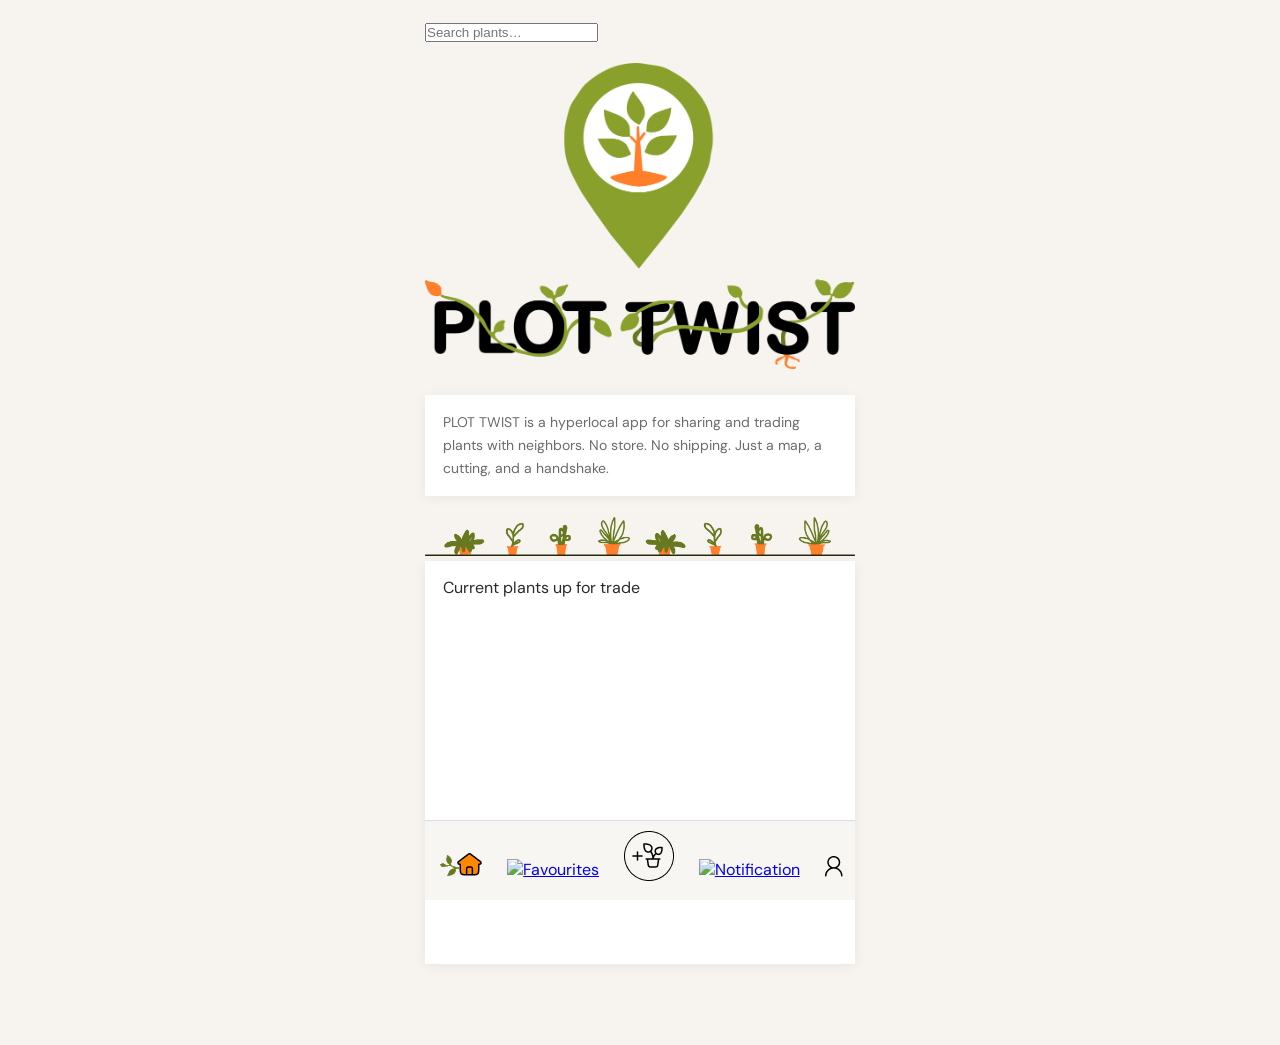
==== index.html @ 976ffdf4 "pages have current page icon" ====
<!DOCTYPE html>
<html lang="en">
  <head>
  <meta charset="UTF-8">
  <meta name="viewport" content="width=device-width, initial-scale=1.0">
  <title>Plot Twist</title>
  <link rel="stylesheet" href="https://unpkg.com/leaflet/dist/leaflet.css" />
  <script src="https://unpkg.com/leaflet/dist/leaflet.js"></script>
  <script src="https://unpkg.com/leaflet-control-geocoder/dist/Control.Geocoder.js"></script>
  <link rel="stylesheet" href="https://unpkg.com/leaflet-control-geocoder/dist/Control.Geocoder.css" />

  <link href="https://fonts.googleapis.com/css2?family=Playfair+Display:wght@600;700&family=DM+Sans:wght@300;400;500&display=swap" rel="stylesheet">
  <link rel="stylesheet" href="style.css">
  <script type="module" src="map.js"></script>
  <script type="module" src="src/scripts/index.js"></script>

</head>
<body>

  <br>

  <!-- TOP BAR -->
  <div class="topbar">
    <input type="text" placeholder="Search plants…">
  </div>

  <br>

  <!-- HERO BANNER -->
  <div class="hero-banner">
      <img src="images/plot-twist.png" alt="Logo" class="logo" width="100%">
  </div>

  <br>

  <!-- TAGLINE -->
  <div class="tagline-card">
    <p>PLOT TWIST is a hyperlocal app for sharing and trading plants with neighbors. No store. No shipping. Just a map, a cutting, and a handshake.</p>
  </div>

  <br>

  <!-- HERO IMAGE -->
  <div class=""></div>
  <img src="/images/parts_ divider_copy_3.png" class="divider" alt="">

  <!-- MAP SECTION -->
  <div class="current-plants">Current plants up for trade
    <div id="map"></div>
  </div>


  <!-- PLANT GRID -->
  <div id="plant-grid">

  </div>
  <br>

  <!-- BOTTOM NAV -->
<nav class="bottom-nav">
  <a href="./index.html">
    <br>
    <img src="./images/icons/active-home.png" alt="Start">
  </a>

  <a href="./favourites.html"">
    <br>
    <img src="./images/icons/fav.png" alt="Favourites">
  </a>

  <a href="./addplant.html">
    <img src="./images/icons/add-plant.png" alt="Add Plant">
  </a>

  <a href="./notifications.html">
    <br>
    <img src="./images/icons/notif.png" alt="Notification">
  </a>

  <a href="./login.html">
    <br>
    <img src="./images/icons/user-log-in.png" alt="Log in">
  </a>

  <a href="#" hidden>
    <img src="./images/icons/admin.png" alt="Admin">
  </a>
</nav>

    <!-- PLANT MODAL — MORE INFO -->
  <div id="plant-modal" class="modal hidden">
    <div class="modal-content">
      <button id="close-modal">X</button>

      <img id="modal-image" src="">
      <h2 id="modal-name"></h2>
      <p id="modal-water"></p>
      <p id="modal-owner"></p>
      <p id="modal-date"></p>

      <button id="trade-btn">Send trade request</button>
    </div>

</body>
</html>
---- style.css ----
:root {
  --green-deep: #2d5a27;
  --green-mid: #4a8c3f;
  --green-light: #7db96e;
  --green-pale: #e8f3e5;
  --amber: #c8843a;
  --cream: #f7f3ee;
  --text: #2a2a2a;
  --text-muted: #6b6b6b;
  --white: #ffffff;
}

* {
  margin: 0;
  padding: 0;
  box-sizing: border-box;
}

body {
  font-family: 'DM Sans', sans-serif;
  background: var(--cream);
  color: var(--text);
  max-width: 430px;
  margin: 0 auto;
  min-height: 100dvh;
  position: relative;
  overflow-x: hidden;
}

/* ── TAGLINE CARD ── */
.tagline-card {
  background: var(--white);
  border-radius: var(--radius);
  padding: 16px 18px;
  box-shadow: 0 2px 12px rgba(0, 0, 0, .06);
}

.tagline-card p {
  font-size: 14px;
  line-height: 1.65;
  color: var(--text-muted);
}

.current-plants {
  background: var(--white);
  border-radius: var(--radius);
  padding: 16px 18px;
  box-shadow: 0 2px 12px rgba(0, 0, 0, .06);
}

/* .topbar {
  width: 100%;
} */

.bottom-nav {
  position: fixed;
  bottom: 0;
  width: 100%;
  max-width: 430px;
  background: #f7f6f3;
  border-top: 1px solid #ddd;
  display: flex;
  justify-content: space-around;
  align-items: center;
  padding: 10px 0 14px;
  z-index: 10;
}

.divider {
  width: 100%;
}

#map {
  height: 350px;
  z-index: 1;
}

#plant-grid {
  display: flex;
  flex-direction: column;
  justify-content: center;
  margin-bottom: 60px;
}

.plant-card {
  border: 1px solid black;
  margin: 5px;
  padding: 10px;
  display: flex;
  flex-direction: column;
  justify-content: center;
  align-items: center;
}

/* Overlay */
.modal {
  position: fixed;
  top: 0;
  left: 0;
  width: 100%;
  height: 100%;
  background: rgba(0, 0, 0, 0.5);

  display: flex;
  justify-content: center;
  align-items: center;

  z-index: 999;
}

/* Hidden state */
.hidden {
  display: none;
}

/* Modal box */
.modal-content {
  background: white;
  padding: 20px;
  border-radius: 12px;
  width: 300px;
  max-width: 90%;

  position: relative;
  text-align: center;
}

/* Image */
.modal-content img {
  width: 100%;
  border-radius: 8px;
  margin-bottom: 10px;
}

/* Close button */
.close-btn {
  position: absolute;
  top: 10px;
  right: 10px;

  border: none;
  background: none;
  font-size: 18px;
  cursor: pointer;
}
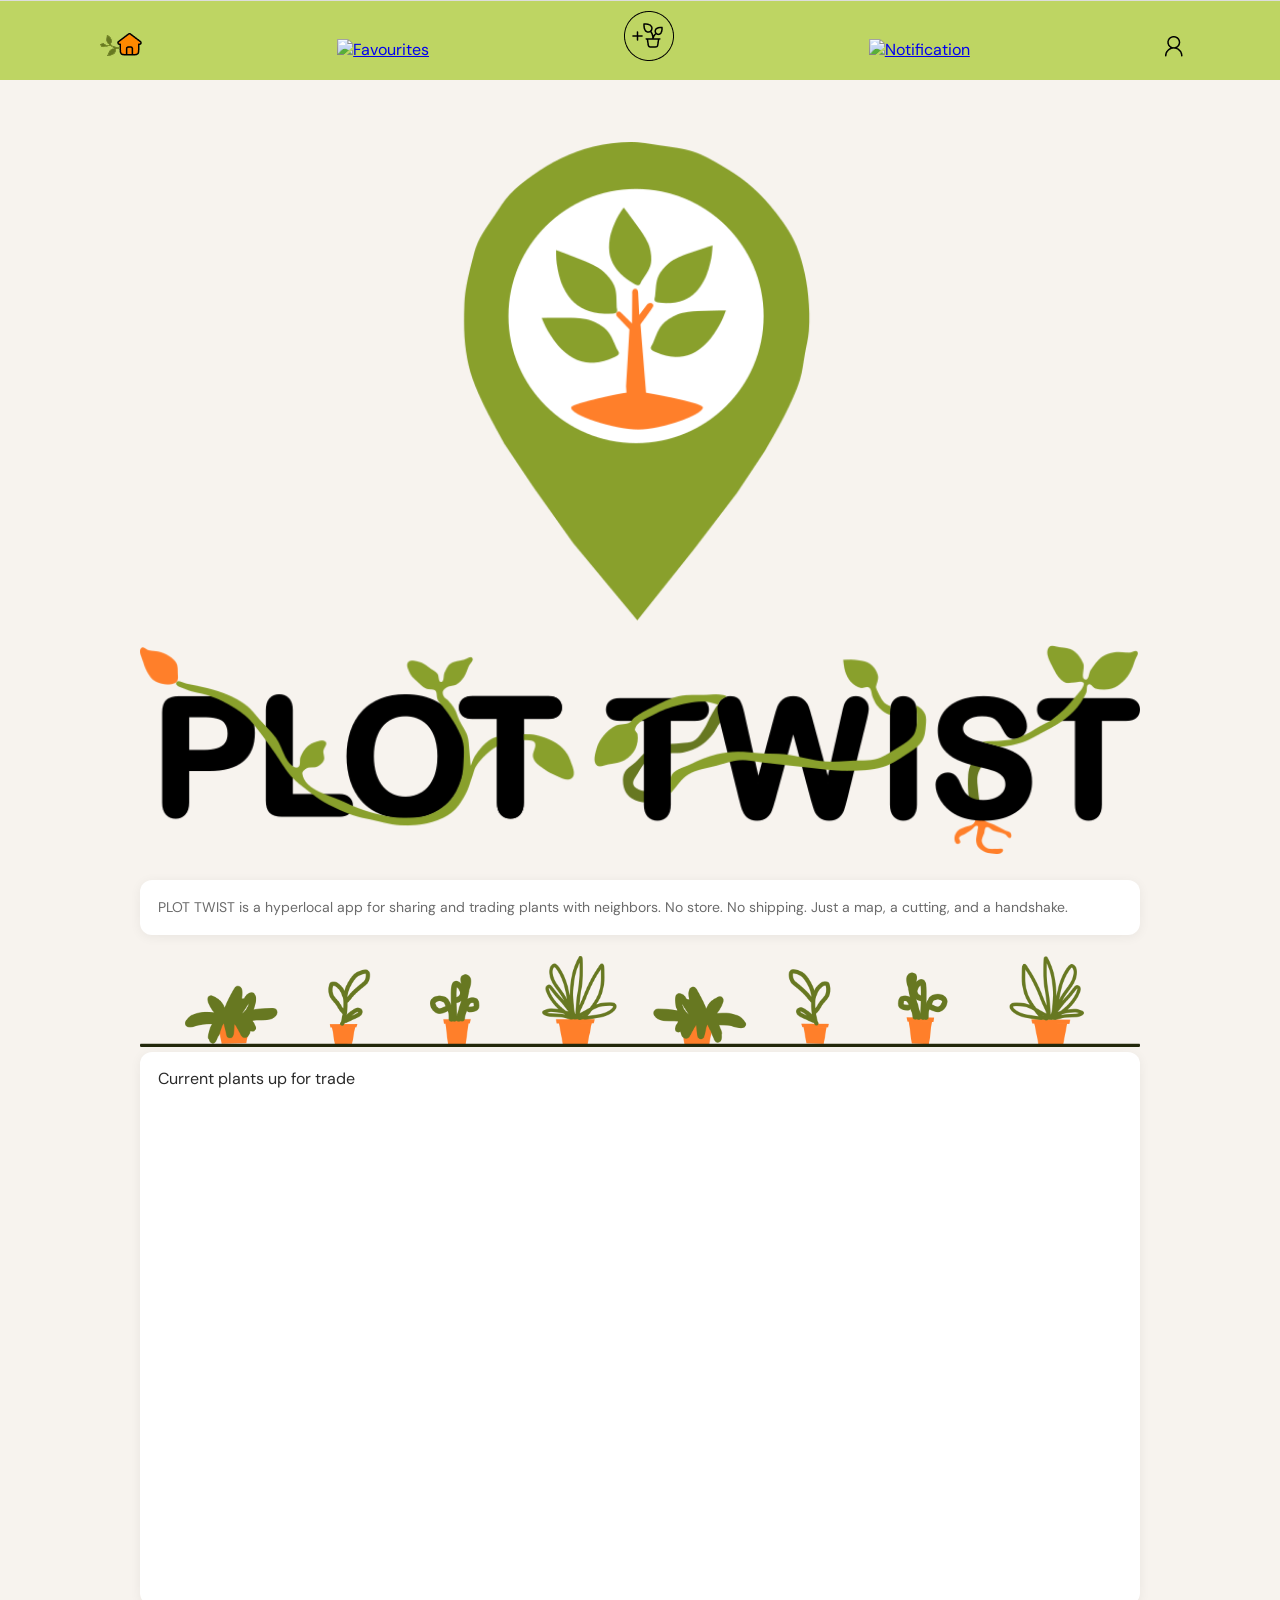
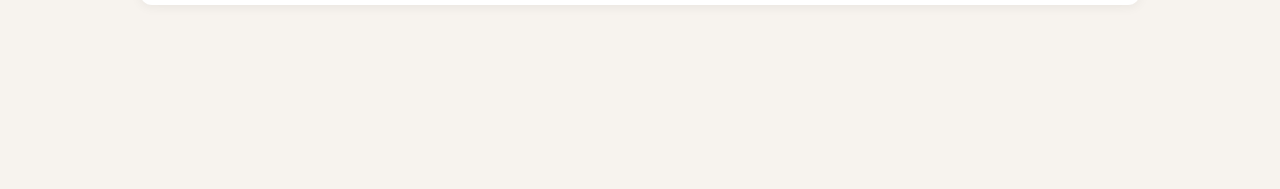
==== commit ac1dfc01: "Merge pull request #22 from ashytrashbean/feature/profile-page added media queries for tablet and de" ====
--- a/index.html
+++ b/index.html
@@ -8,6 +8,9 @@
   <script src="https://unpkg.com/leaflet/dist/leaflet.js"></script>
   <script src="https://unpkg.com/leaflet-control-geocoder/dist/Control.Geocoder.js"></script>
   <link rel="stylesheet" href="https://unpkg.com/leaflet-control-geocoder/dist/Control.Geocoder.css" />
+  <link rel="stylesheet" href="https://unpkg.com/leaflet.markercluster/dist/MarkerCluster.css" />
+  <link rel="stylesheet" href="https://unpkg.com/leaflet.markercluster/dist/MarkerCluster.Default.css" />
+  <script src="https://unpkg.com/leaflet.markercluster/dist/leaflet.markercluster.js"></script>
 
   <link href="https://fonts.googleapis.com/css2?family=Playfair+Display:wght@600;700&family=DM+Sans:wght@300;400;500&display=swap" rel="stylesheet">
   <link rel="stylesheet" href="style.css">
@@ -21,7 +24,7 @@
 
   <!-- TOP BAR -->
   <div class="topbar">
-    <input type="text" placeholder="Search plants…">
+    <!-- <input type="text" placeholder="Search plants…"> -->
   </div>
 
   <br>
@@ -54,7 +57,7 @@
   <div id="plant-grid">
 
   </div>
-  <br>
+  <br><br><br><br>
 
   <!-- BOTTOM NAV -->
 <nav class="bottom-nav">
--- a/style.css
+++ b/style.css
@@ -8,6 +8,7 @@
   --text: #2a2a2a;
   --text-muted: #6b6b6b;
   --white: #ffffff;
+  --radius: 12px;
 }
 
 * {
@@ -25,6 +26,7 @@
   min-height: 100dvh;
   position: relative;
   overflow-x: hidden;
+  padding: 60px;
 }
 
 /* ── TAGLINE CARD ── */
@@ -48,22 +50,14 @@
   box-shadow: 0 2px 12px rgba(0, 0, 0, .06);
 }
 
-/* .topbar {
-  width: 100%;
-} */
-
-.bottom-nav {
-  position: fixed;
-  bottom: 0;
-  width: 100%;
-  max-width: 430px;
-  background: #f7f6f3;
-  border-top: 1px solid #ddd;
-  display: flex;
-  justify-content: space-around;
-  align-items: center;
-  padding: 10px 0 14px;
-  z-index: 10;
+.topbar {
+  display: flex;
+  justify-content: flex-end;
+  align-items: center;
+}
+
+.topbar input {
+  flex: 1;
 }
 
 .divider {
@@ -73,26 +67,46 @@
 #map {
   height: 350px;
   z-index: 1;
+  border-radius: 12px;
 }
 
 #plant-grid {
-  display: flex;
+  /* display: flex;
   flex-direction: column;
   justify-content: center;
+  align-items: center;
   margin-bottom: 60px;
+  flex-wrap: wrap; */
+  display: grid;
+  grid-template-columns: auto auto ;
 }
 
 .plant-card {
-  border: 1px solid black;
+  border: 1px solid #A8A8A8;
+  min-width: 175px;
+  border-radius: 6px;
   margin: 5px;
-  padding: 10px;
+  padding: 5px;
   display: flex;
   flex-direction: column;
-  justify-content: center;
-  align-items: center;
-}
-
-/* Overlay */
+  justify-content: baseline;
+  align-items: center;
+  cursor: pointer;
+  text-align: center;
+}
+
+.plant-card:hover{
+  background-color: #2c950f57;
+}
+
+.plant-card img{
+  width: 100%;
+  object-fit: cover;
+  border-radius: 6px;
+  object-position: center;
+}
+
+/* ── MODAL ── */
 .modal {
   position: fixed;
   top: 0;
@@ -100,46 +114,220 @@
   width: 100%;
   height: 100%;
   background: rgba(0, 0, 0, 0.5);
-
   display: flex;
   justify-content: center;
   align-items: center;
-
   z-index: 999;
 }
 
-/* Hidden state */
 .hidden {
   display: none;
 }
 
-/* Modal box */
 .modal-content {
   background: white;
   padding: 20px;
   border-radius: 12px;
   width: 300px;
   max-width: 90%;
-
   position: relative;
   text-align: center;
 }
 
-/* Image */
 .modal-content img {
   width: 100%;
   border-radius: 8px;
   margin-bottom: 10px;
 }
 
-/* Close button */
 .close-btn {
   position: absolute;
   top: 10px;
   right: 10px;
-
   border: none;
   background: none;
   font-size: 18px;
   cursor: pointer;
+}
+
+/* ── CONTENT ── */
+.content {
+  flex: 1;
+  overflow-y: auto;
+  padding: 28px 20px 100px;
+  display: flex;
+  flex-direction: column;
+  gap: 20px;
+}
+
+/* ── FORM ── */
+.field label {
+  display: block;
+  font-size: 14px;
+  color: #222;
+  margin-bottom: 8px;
+}
+
+.field input {
+  width: 100%;
+  padding: 14px 16px;
+  background: #e8e7e3;
+  border: none;
+  border-radius: 6px;
+  font-size: 14px;
+  color: #888;
+  outline: none;
+}
+
+.field input::placeholder {
+  color: #aaa;
+}
+
+/* ── BUTTONS ── */
+.btn-login, .btn-signup, .btn-add {
+  width: 100%;
+  padding: 14px;
+  background: #2e7d32;
+  color: white;
+  border: none;
+  border-radius: 12px;
+  font-size: 16px;
+  margin-top: 10px;
+  cursor: pointer;
+}
+
+.btn-login:hover, .btn-signup:hover, .btn-add:hover {
+  background: #256428;
+}
+
+.extra {
+  text-align: center;
+  margin-top: 15px;
+  font-size: 13px;
+  color: #666;
+}
+
+#brightnessLevel {
+  display: block;
+  margin-left: auto;
+}
+
+/* ── BOTTOM NAV ── */
+.bottom-nav {
+  position: fixed;
+  bottom: 0;
+  left: 50%;
+  transform: translateX(-50%);
+  width: 100%;
+  max-width: auto;
+  background: #BED563;
+  border-top: 1px solid #ddd;
+  display: flex;
+  justify-content: space-around;
+  align-items: center;
+  padding: 10px 0 14px;
+  z-index: 10;
+}
+
+/* TABLET (≥ 768px) */
+@media (min-width: 768px) {
+  body {
+    max-width: 700px;
+    padding: 100px;
+  }
+
+  .content {
+    padding: 32px 28px 120px;
+  }
+
+  #map {
+    height: 400px;
+  }
+
+  #plant-grid {
+    flex-direction: row;
+    flex-wrap: wrap;
+    gap: 12px;
+  }
+
+  .plant-card {
+    width: calc(50% - 12px);
+    margin: 0;
+  }
+
+  /* Top bar behavior */
+  .bottom-nav {
+    top: 0;
+    bottom: unset;     
+    left: 0;             
+    transform: none;    
+    max-width: 100%;
+    height: 80px;
+  }
+}
+
+/* DESKTOP (≥ 1024px) */
+@media (min-width: 1024px) {
+  body {
+    max-width: 1200px;
+    padding: 100px;
+  }
+
+  .content {
+    display: grid;
+    grid-template-columns: 1fr 1fr;
+    gap: 24px;
+    padding: 40px 20px 120px;
+  }
+
+  .tagline-card {
+    grid-column: span 2;
+  }
+
+  #map {
+    height: 500px;
+  }
+
+  #plant-grid {
+    display: grid;
+    grid-template-columns: repeat(2, 1fr);
+    gap: 15px;
+  }
+
+  .plant-card {
+    width: 100%;
+  }
+
+  .current-plants {
+    grid-column: span 2;
+  }
+
+  .bottom-nav {
+    top: 0;
+    bottom: unset;        
+    left: 0;              
+    transform: none;
+    max-width: 100%;
+    height: 80px;
+  }
+}
+
+/* ── AUTH PAGES (LOGIN / SIGNUP / ADD PLANT if needed) ── */
+
+@media (min-width: 768px) {
+  .form-page .content {
+    display: flex;
+    flex-direction: column;
+    max-width: 420px;
+    margin: 0 auto;
+  }
+}
+
+@media (min-width: 1024px) {
+  .form-page .content {
+    display: flex;
+    flex-direction: column;
+    max-width: 450px;
+    margin: 0 auto;
+  }
 }
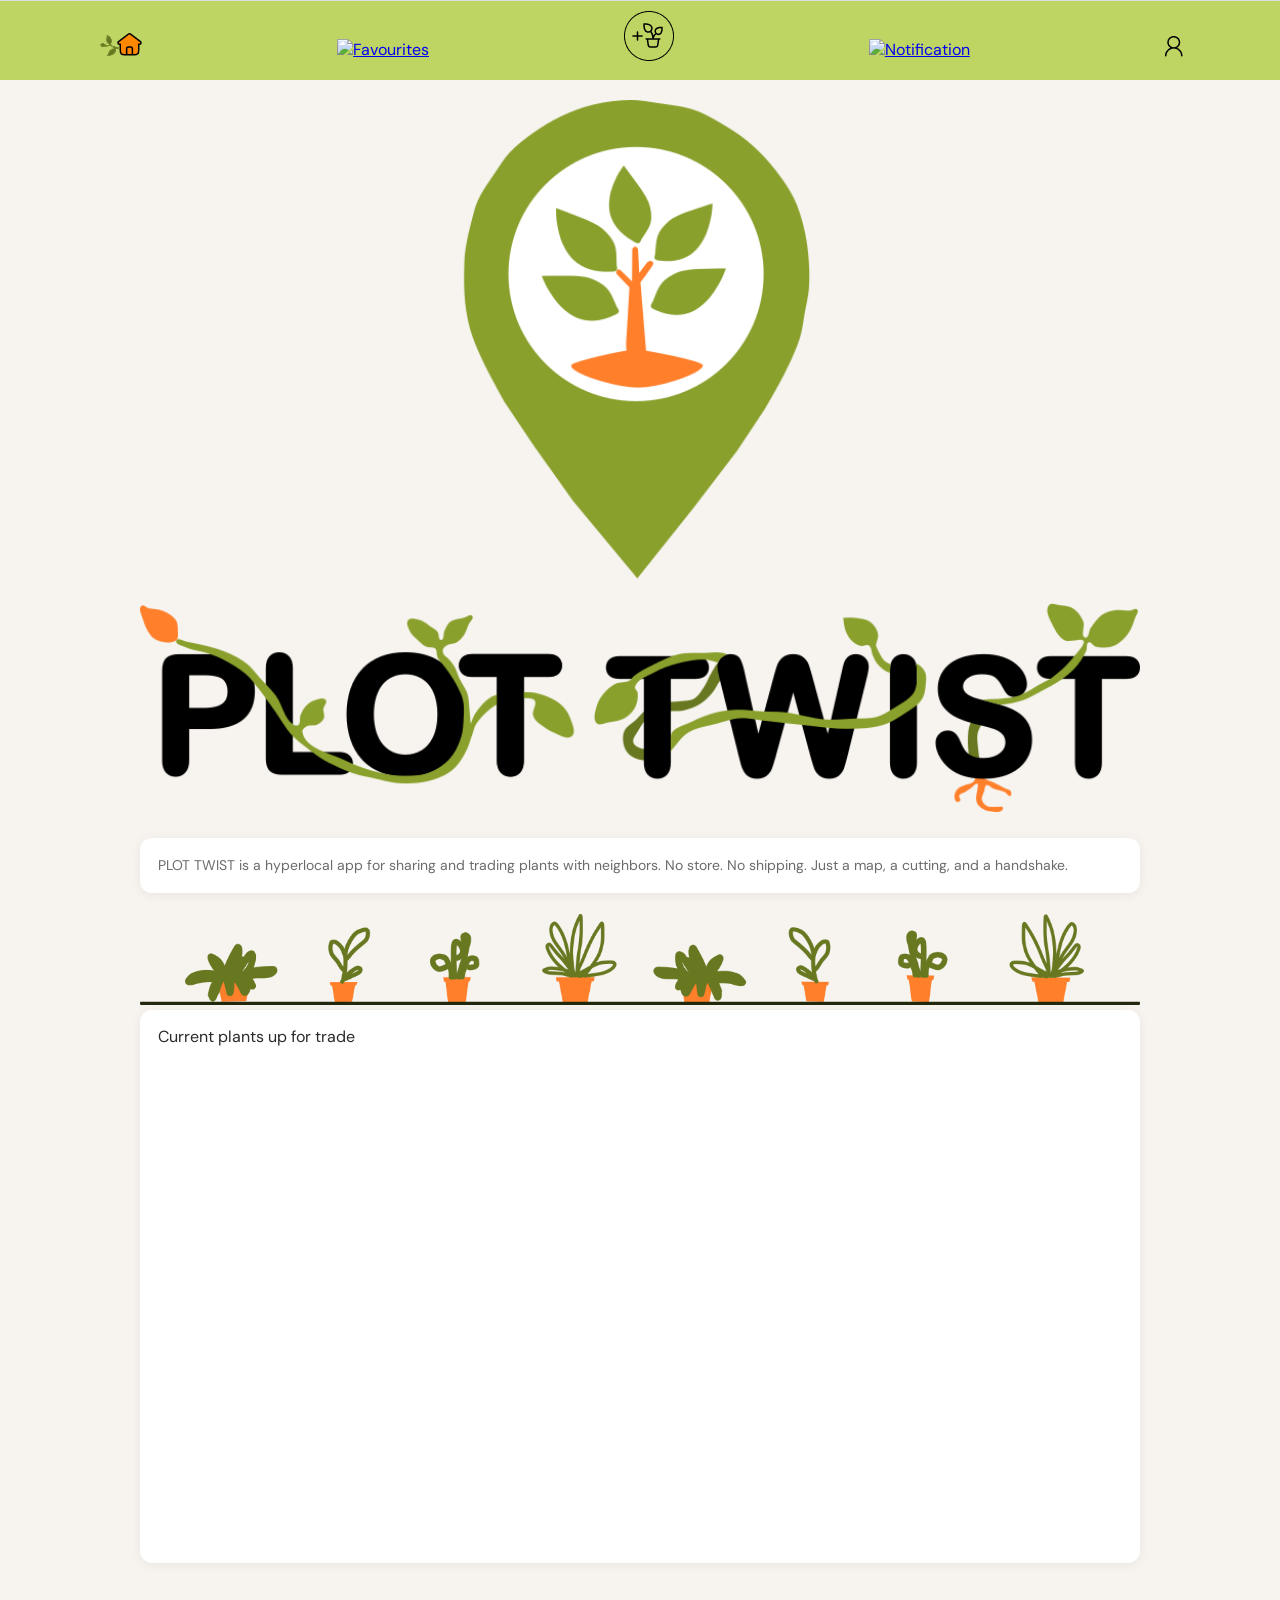
==== commit a29c693c: "added space under the map" ====
--- a/index.html
+++ b/index.html
@@ -20,14 +20,10 @@
 </head>
 <body>
 
-  <br>
-
   <!-- TOP BAR -->
-  <div class="topbar">
-    <!-- <input type="text" placeholder="Search plants…"> -->
-  </div>
-
-  <br>
+  <!-- <div class="topbar">
+    <input type="text" placeholder="Search plants…">
+  </div> -->
 
   <!-- HERO BANNER -->
   <div class="hero-banner">
@@ -51,12 +47,10 @@
   <div class="current-plants">Current plants up for trade
     <div id="map"></div>
   </div>
-
+<br>
 
   <!-- PLANT GRID -->
-  <div id="plant-grid">
-
-  </div>
+  <div id="plant-grid"></div>
   <br><br><br><br>
 
   <!-- BOTTOM NAV -->
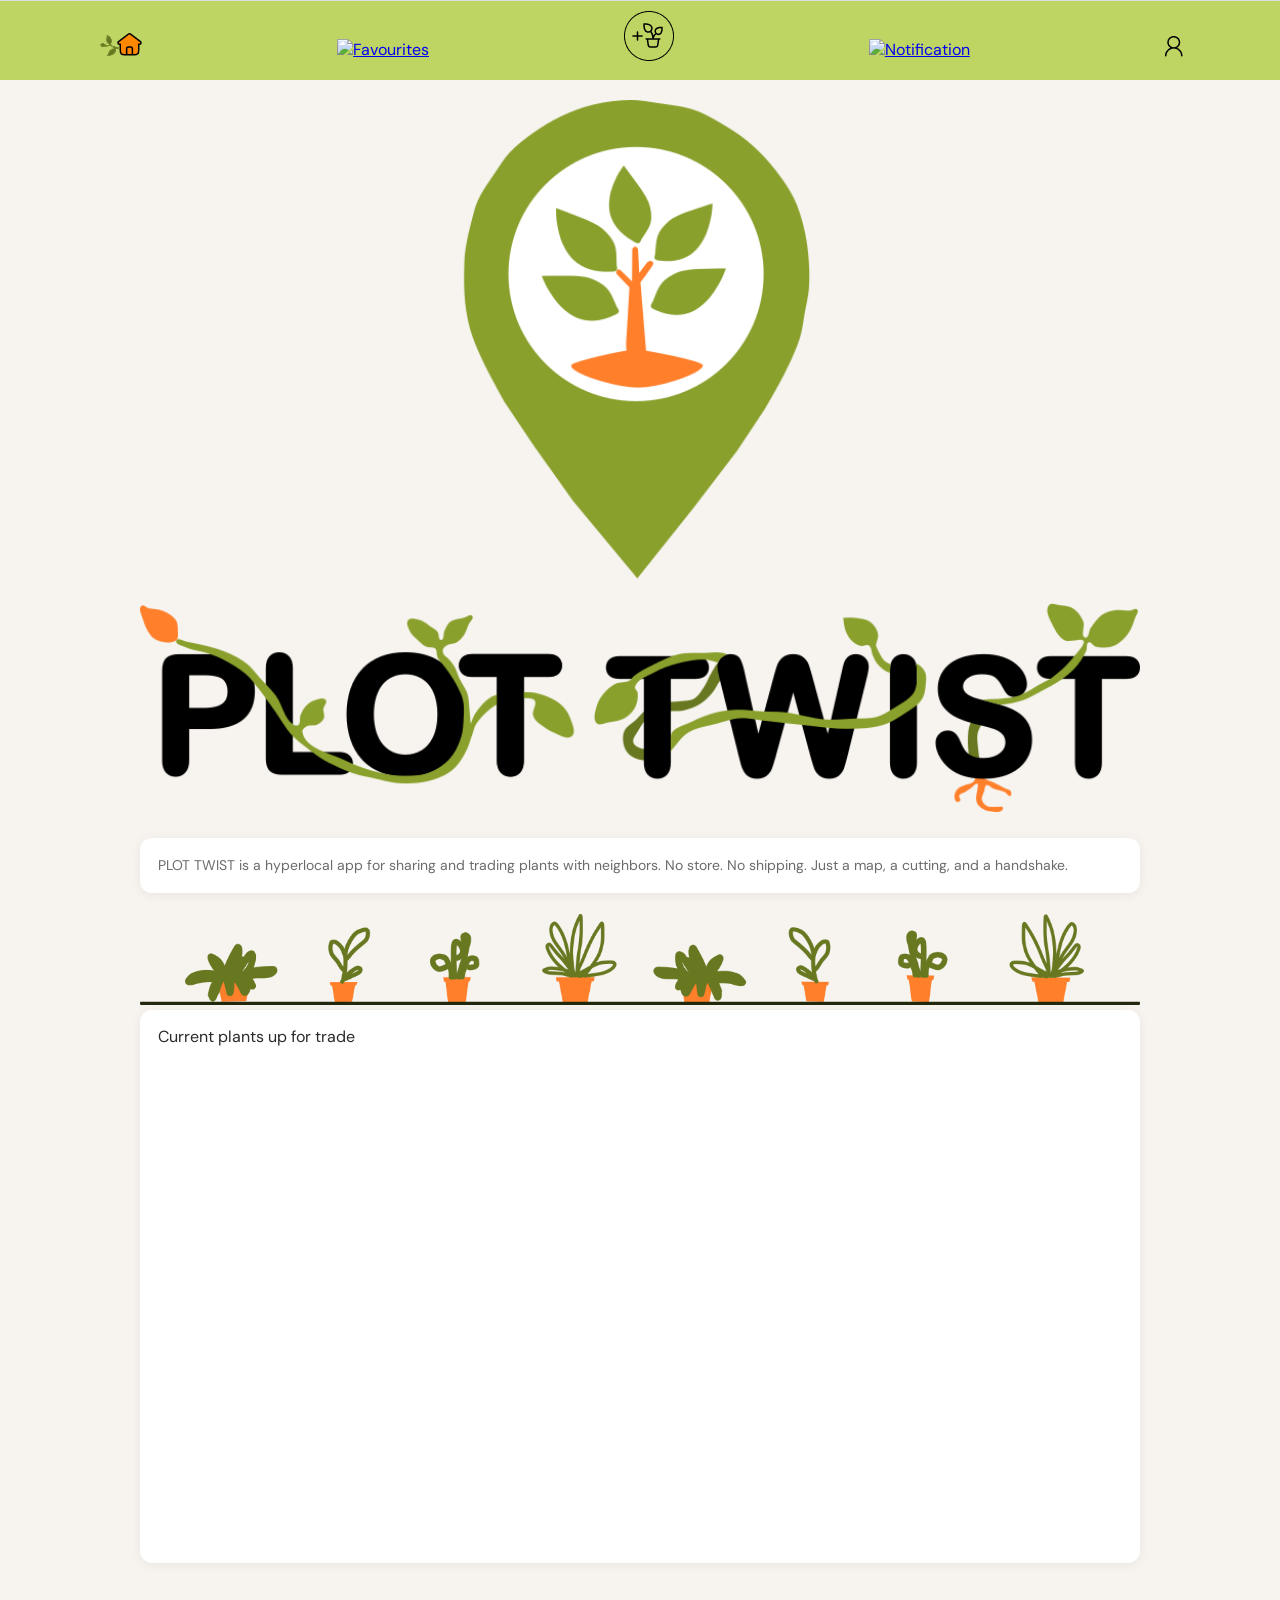
==== commit 2b18e53d: "Merge branch 'develop' into feature/profile-page" ====
--- a/index.html
+++ b/index.html
@@ -1,24 +1,24 @@
 <!DOCTYPE html>
 <html lang="en">
   <head>
-  <meta charset="UTF-8">
-  <meta name="viewport" content="width=device-width, initial-scale=1.0">
-  <title>Plot Twist</title>
-  <link rel="stylesheet" href="https://unpkg.com/leaflet/dist/leaflet.css" />
-  <script src="https://unpkg.com/leaflet/dist/leaflet.js"></script>
-  <script src="https://unpkg.com/leaflet-control-geocoder/dist/Control.Geocoder.js"></script>
-  <link rel="stylesheet" href="https://unpkg.com/leaflet-control-geocoder/dist/Control.Geocoder.css" />
-  <link rel="stylesheet" href="https://unpkg.com/leaflet.markercluster/dist/MarkerCluster.css" />
-  <link rel="stylesheet" href="https://unpkg.com/leaflet.markercluster/dist/MarkerCluster.Default.css" />
-  <script src="https://unpkg.com/leaflet.markercluster/dist/leaflet.markercluster.js"></script>
+    <meta charset="UTF-8">
+    <meta name="viewport" content="width=device-width, initial-scale=1.0">
+    <title>Plot Twist - User Home Page</title>
+    <link rel="stylesheet" href="https://unpkg.com/leaflet/dist/leaflet.css" />
+    <script src="https://unpkg.com/leaflet/dist/leaflet.js"></script>
+    <script src="https://unpkg.com/leaflet-control-geocoder/dist/Control.Geocoder.js"></script>
+    <link rel="stylesheet" href="https://unpkg.com/leaflet-control-geocoder/dist/Control.Geocoder.css" />
+    <link rel="stylesheet" href="https://unpkg.com/leaflet.markercluster/dist/MarkerCluster.css" />
+    <link rel="stylesheet" href="https://unpkg.com/leaflet.markercluster/dist/MarkerCluster.Default.css" />
+    <script src="https://unpkg.com/leaflet.markercluster/dist/leaflet.markercluster.js"></script>
 
-  <link href="https://fonts.googleapis.com/css2?family=Playfair+Display:wght@600;700&family=DM+Sans:wght@300;400;500&display=swap" rel="stylesheet">
-  <link rel="stylesheet" href="style.css">
-  <script type="module" src="map.js"></script>
-  <script type="module" src="src/scripts/index.js"></script>
+    <link href="https://fonts.googleapis.com/css2?family=Playfair+Display:wght@600;700&family=DM+Sans:wght@300;400;500&display=swap" rel="stylesheet">
+    <link rel="stylesheet" href="style.css">
+    <script type="module" src="map.js"></script>
+    <script type="module" src="src/scripts/index.js"></script>
+  </head>
 
-</head>
-<body>
+  <body>
 
   <!-- TOP BAR -->
   <!-- <div class="topbar">
@@ -55,38 +55,89 @@
 
   <!-- BOTTOM NAV -->
 <nav class="bottom-nav">
-  <a href="./index.html">
-    <br>
-    <img src="./images/icons/active-home.png" alt="Start">
-  </a>
 
-  <a href="./favourites.html"">
-    <br>
-    <img src="./images/icons/fav.png" alt="Favourites">
-  </a>
+  <div class="home">
+    <a href="./index.html" class="icon-wrapper">
+      <img src="./images/icons/active-home.png" alt="Start">
+      <span class="tooltip">Start</span>
+    </a>
+  </div>
 
-  <a href="./addplant.html">
-    <img src="./images/icons/add-plant.png" alt="Add Plant">
-  </a>
+  <div class="favourites">
+    <a href="./favourites.html" class="icon-wrapper">
+      <img src="./images/icons/fav.png" alt="Favourites">
+      <span class="tooltip">Favourites</span>
+    </a>
+  </div>
 
-  <a href="./notifications.html">
-    <br>
-    <img src="./images/icons/notif.png" alt="Notification">
-  </a>
+  <div class="add-plant">
+    <a href="./addplant.html" class="icon-wrapper">
+      <img src="./images/icons/add-plant.png" alt="Add Plant">
+      <span class="tooltip">Add Plant</span>
+    </a>
+  </div>
 
-  <a href="./login.html">
-    <br>
-    <img src="./images/icons/user-log-in.png" alt="Log in">
-  </a>
+  <div class="notifications">
+    <a href="./notifications.html" class="icon-wrapper">
+      <img src="./images/icons/notif.png" alt="Notifications">
+      <span class="tooltip">Notifications</span>
+    </a>
+  </div>
 
-  <a href="#" hidden>
-    <img src="./images/icons/admin.png" alt="Admin">
-  </a>
+  <div class="user-profile">
+    <a href="./userProfile.html" class="icon-wrapper">
+      <img src="./images/icons/user-log-in.png" alt="User Profile">
+      <span class="tooltip">Profile</span>
+    </a>
+  </div>
+
+  <div class="admin" hidden>
+    <a href="#" class="icon-wrapper">
+      <img src="./images/icons/admin.png" alt="Admin">
+      <span class="tooltip">Admin</span>
+    </a>
+  </div>
+
 </nav>
 
-    <!-- PLANT MODAL — MORE INFO -->
-  <div id="plant-modal" class="modal hidden">
-    <div class="modal-content">
+      <!-- PLANT GRID -->
+    <div id="plant-grid"></div>
+    <br><br><br><br>
+
+      <!-- BOTTOM NAV -->
+    <nav class="bottom-nav">
+      <a href="./index.html">
+        <br>
+        <img src="./images/icons/active-home.png" alt="Start">
+      </a>
+
+      <a href="./favourites.html"">
+        <br>
+        <img src="./images/icons/fav.png" alt="Favourites">
+      </a>
+
+      <a href="./addplant.html">
+        <img src="./images/icons/add-plant.png" alt="Add Plant">
+      </a>
+
+      <a href="./notifications.html">
+        <br>
+        <img src="./images/icons/notif.png" alt="Notification">
+      </a>
+
+      <a href="./userProfile.html">
+        <br>
+        <img src="./images/icons/user-log-in.png" alt="Log in">
+      </a>
+
+      <a href="#" hidden>
+        <img src="./images/icons/admin.png" alt="Admin">
+      </a>
+    </nav>
+
+      <!-- PLANT MODAL — MORE INFO -->
+    <div id="plant-modal" class="modal hidden">
+      <div class="modal-content">
       <button id="close-modal">X</button>
 
       <img id="modal-image" src="">
@@ -96,7 +147,22 @@
       <p id="modal-date"></p>
 
       <button id="trade-btn">Send trade request</button>
+      </div>
     </div>
 
-</body>
+    <div id="notification-modal" class="modal hidden">
+      <div class="modal-content">
+        <button id="close-notification-modal">X</button>
+
+        <h2>Notifications</h2>
+        <p id="notification-message"></p>
+
+        <div class="notification-actions">
+          <button id="accept-btn">Accept</button>
+          <button id="decline-btn">Decline</button>
+        </div>
+      </div>
+    </div>
+
+  </body>
 </html>
--- a/style.css
+++ b/style.css
@@ -26,7 +26,9 @@
   min-height: 100dvh;
   position: relative;
   overflow-x: hidden;
-  padding: 60px;
+  padding-top: 60px;
+  padding-left: 30px;
+  padding-right: 30px;
 }
 
 /* ── TAGLINE CARD ── */
@@ -67,16 +69,16 @@
 #map {
   height: 350px;
   z-index: 1;
-  border-radius: 12px;
+  border-radius: var(--radius);
 }
 
 #plant-grid {
-  /* display: flex;
+  display: flex;
   flex-direction: column;
   justify-content: center;
   align-items: center;
   margin-bottom: 60px;
-  flex-wrap: wrap; */
+  flex-wrap: wrap;
   display: grid;
   grid-template-columns: auto auto ;
 }
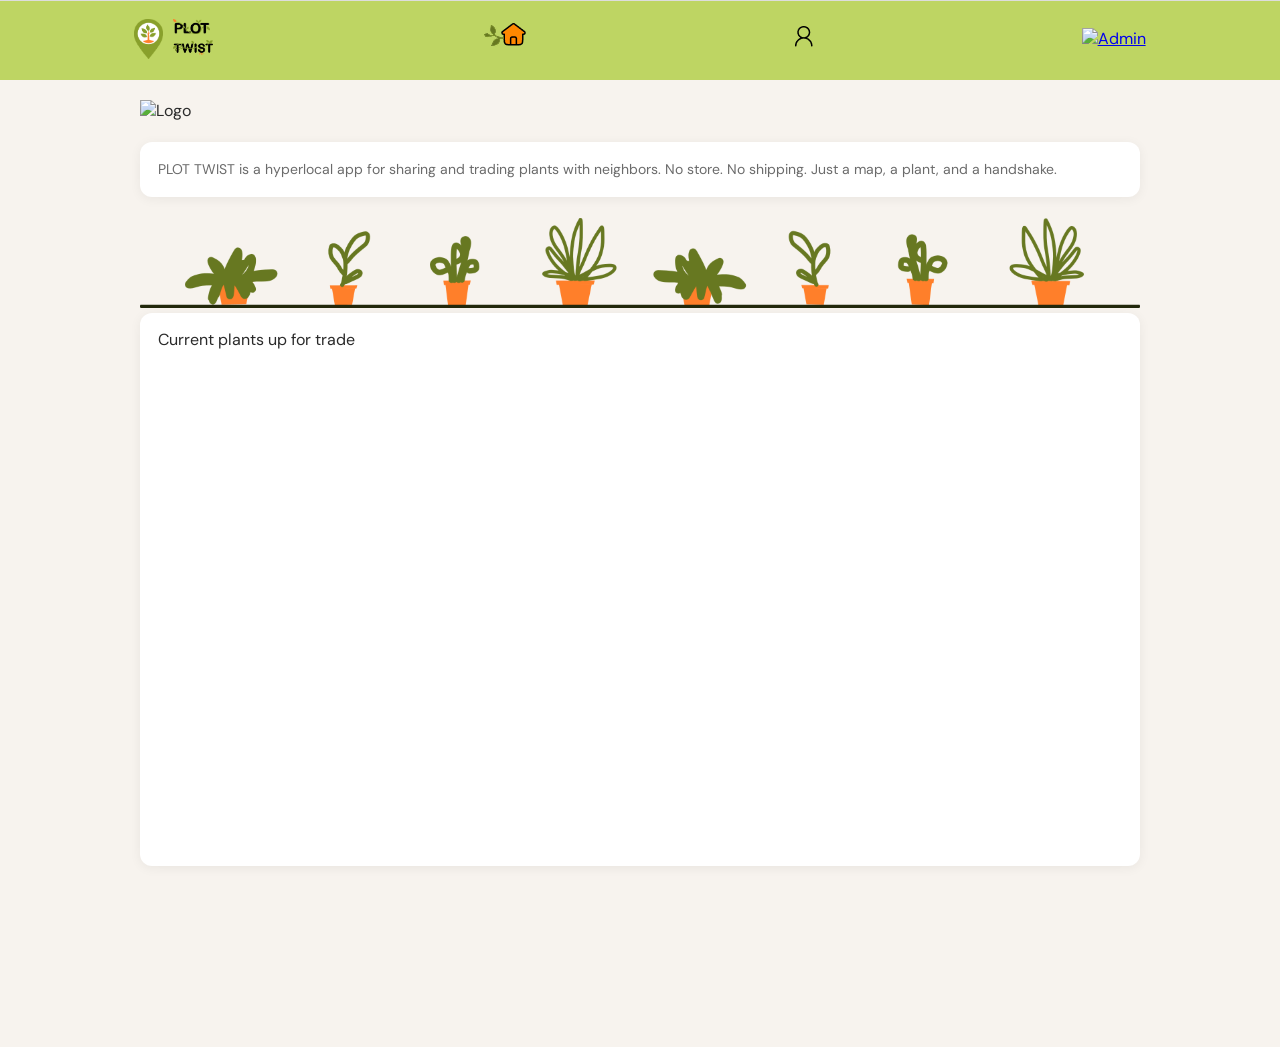
==== commit ede32c59: "Merge pull request #29 from ashytrashbean/feature/log-in Feature/log in" ====
--- a/index.html
+++ b/index.html
@@ -1,40 +1,32 @@
 <!DOCTYPE html>
 <html lang="en">
   <head>
-    <meta charset="UTF-8">
-    <meta name="viewport" content="width=device-width, initial-scale=1.0">
-    <title>Plot Twist - User Home Page</title>
-    <link rel="stylesheet" href="https://unpkg.com/leaflet/dist/leaflet.css" />
-    <script src="https://unpkg.com/leaflet/dist/leaflet.js"></script>
-    <script src="https://unpkg.com/leaflet-control-geocoder/dist/Control.Geocoder.js"></script>
-    <link rel="stylesheet" href="https://unpkg.com/leaflet-control-geocoder/dist/Control.Geocoder.css" />
-    <link rel="stylesheet" href="https://unpkg.com/leaflet.markercluster/dist/MarkerCluster.css" />
-    <link rel="stylesheet" href="https://unpkg.com/leaflet.markercluster/dist/MarkerCluster.Default.css" />
-    <script src="https://unpkg.com/leaflet.markercluster/dist/leaflet.markercluster.js"></script>
+  <meta charset="UTF-8">
+  <meta name="viewport" content="width=device-width, initial-scale=1.0">
+  <title>Plot Twist - Startpage</title>
+  <link rel="stylesheet" href="https://unpkg.com/leaflet/dist/leaflet.css" />
+  <script src="https://unpkg.com/leaflet/dist/leaflet.js"></script>
+  <script src="https://unpkg.com/leaflet-control-geocoder/dist/Control.Geocoder.js"></script>
+  <link rel="stylesheet" href="https://unpkg.com/leaflet-control-geocoder/dist/Control.Geocoder.css" />
 
-    <link href="https://fonts.googleapis.com/css2?family=Playfair+Display:wght@600;700&family=DM+Sans:wght@300;400;500&display=swap" rel="stylesheet">
-    <link rel="stylesheet" href="style.css">
-    <script type="module" src="map.js"></script>
-    <script type="module" src="src/scripts/index.js"></script>
-  </head>
+  <link href="https://fonts.googleapis.com/css2?family=Playfair+Display:wght@600;700&family=DM+Sans:wght@300;400;500&display=swap" rel="stylesheet">
+  <link rel="stylesheet" href="style.css">
+  <script type="module" src="map.js"></script>
+  <script type="module" src="startpage.js"></script>
 
-  <body>
-
-  <!-- TOP BAR -->
-  <!-- <div class="topbar">
-    <input type="text" placeholder="Search plants…">
-  </div> -->
+</head>
+<body>
 
   <!-- HERO BANNER -->
   <div class="hero-banner">
-      <img src="images/plot-twist.png" alt="Logo" class="logo" width="100%">
+      <img src="images/plot-twist-side-logo.png" alt="Logo" class="logo" width="100%">
   </div>
 
   <br>
 
   <!-- TAGLINE -->
   <div class="tagline-card">
-    <p>PLOT TWIST is a hyperlocal app for sharing and trading plants with neighbors. No store. No shipping. Just a map, a cutting, and a handshake.</p>
+    <p>PLOT TWIST is a hyperlocal app for sharing and trading plants with neighbors. No store. No shipping. Just a map, a plant, and a handshake.</p>
   </div>
 
   <br>
@@ -47,122 +39,81 @@
   <div class="current-plants">Current plants up for trade
     <div id="map"></div>
   </div>
-<br>
+
 
   <!-- PLANT GRID -->
-  <div id="plant-grid"></div>
-  <br><br><br><br>
+  <div id="plant-grid">
+
+  </div>
+  <br>
 
   <!-- BOTTOM NAV -->
 <nav class="bottom-nav">
+  <div class="nav-logo">
+    <img src="./images/pin-logo.png" alt="Pin" height="40px">
+    <div>
+      <img src="./images/plot.png" alt="Plot" height="15px">
+      <br>
+      <img src="./images/twist.png" alt="Twist" height="15px">
+    </div>
+  </div>
+    <div class="home">
+        <a href="./index.html" class="icon-wrapper">
+            <img src="./images/icons/active-home.png" alt="Start">
+            <span class="tooltip">Start</span>
+        </a>
+    </div>
 
-  <div class="home">
-    <a href="./index.html" class="icon-wrapper">
-      <img src="./images/icons/active-home.png" alt="Start">
-      <span class="tooltip">Start</span>
-    </a>
-  </div>
+    <div class="favourites" hidden>
+        <a href="./favourites.html" class="icon-wrapper">
+            <img src="./images/icons/fav.png" alt="Favourites">
+            <span class="tooltip">Favourites</span>
+        </a>
+    </div>
 
-  <div class="favourites">
-    <a href="./favourites.html" class="icon-wrapper">
-      <img src="./images/icons/fav.png" alt="Favourites">
-      <span class="tooltip">Favourites</span>
-    </a>
-  </div>
+    <div class="add-plant" hidden>
+        <a href="./addplant.html" class="icon-wrapper">
+            <img src="./images/icons/add-plant.png" alt="Add Plant">
+            <span class="tooltip">Add Plant</span>
+        </a>
+    </div>
 
-  <div class="add-plant">
-    <a href="./addplant.html" class="icon-wrapper">
-      <img src="./images/icons/add-plant.png" alt="Add Plant">
-      <span class="tooltip">Add Plant</span>
-    </a>
-  </div>
+    <div class="notifications" hidden>
+        <a href="./notifications.html" class="icon-wrapper">
+            <img src="./images/icons/notif.png" alt="Notifications">
+            <span class="tooltip">Notifications</span>
+        </a>
+    </div>
 
-  <div class="notifications">
-    <a href="./notifications.html" class="icon-wrapper">
-      <img src="./images/icons/notif.png" alt="Notifications">
-      <span class="tooltip">Notifications</span>
-    </a>
-  </div>
+    <div class="user-login">
+        <a href="./userLogin.html" class="icon-wrapper">
+            <img src="./images/icons/user-log-in.png" alt="Log in">
+            <span class="tooltip">Log in</span>
+        </a>
+    </div>
 
-  <div class="user-profile">
-    <a href="./userProfile.html" class="icon-wrapper">
-      <img src="./images/icons/user-log-in.png" alt="User Profile">
-      <span class="tooltip">Profile</span>
-    </a>
-  </div>
-
-  <div class="admin" hidden>
-    <a href="#" class="icon-wrapper">
-      <img src="./images/icons/admin.png" alt="Admin">
-      <span class="tooltip">Admin</span>
-    </a>
-  </div>
+    <div class="admin">
+        <a href="adminLogin.html" class="icon-wrapper">
+            <img src="./images/icons/admin.png" alt="Admin">
+            <span class="tooltip">Admin</span>
+        </a>
+    </div>
 
 </nav>
 
-      <!-- PLANT GRID -->
-    <div id="plant-grid"></div>
-    <br><br><br><br>
-
-      <!-- BOTTOM NAV -->
-    <nav class="bottom-nav">
-      <a href="./index.html">
-        <br>
-        <img src="./images/icons/active-home.png" alt="Start">
-      </a>
-
-      <a href="./favourites.html"">
-        <br>
-        <img src="./images/icons/fav.png" alt="Favourites">
-      </a>
-
-      <a href="./addplant.html">
-        <img src="./images/icons/add-plant.png" alt="Add Plant">
-      </a>
-
-      <a href="./notifications.html">
-        <br>
-        <img src="./images/icons/notif.png" alt="Notification">
-      </a>
-
-      <a href="./userProfile.html">
-        <br>
-        <img src="./images/icons/user-log-in.png" alt="Log in">
-      </a>
-
-      <a href="#" hidden>
-        <img src="./images/icons/admin.png" alt="Admin">
-      </a>
-    </nav>
-
-      <!-- PLANT MODAL — MORE INFO -->
-    <div id="plant-modal" class="modal hidden">
-      <div class="modal-content">
+    <!-- PLANT MODAL — MORE INFO -->
+  <div id="plant-modal" class="modal hidden">
+    <div class="modal-content">
       <button id="close-modal">X</button>
 
       <img id="modal-image" src="">
       <h2 id="modal-name"></h2>
+      <p id="modal-owner"></p>
       <p id="modal-water"></p>
-      <p id="modal-owner"></p>
-      <p id="modal-date"></p>
 
       <button id="trade-btn">Send trade request</button>
-      </div>
     </div>
+  </div>
 
-    <div id="notification-modal" class="modal hidden">
-      <div class="modal-content">
-        <button id="close-notification-modal">X</button>
-
-        <h2>Notifications</h2>
-        <p id="notification-message"></p>
-
-        <div class="notification-actions">
-          <button id="accept-btn">Accept</button>
-          <button id="decline-btn">Decline</button>
-        </div>
-      </div>
-    </div>
-
-  </body>
+</body>
 </html>
--- a/style.css
+++ b/style.css
@@ -80,7 +80,7 @@
   margin-bottom: 60px;
   flex-wrap: wrap;
   display: grid;
-  grid-template-columns: auto auto ;
+  grid-template-columns: auto auto;
 }
 
 .plant-card {
@@ -202,6 +202,25 @@
   background: #256428;
 }
 
+.profile-buttons { 
+  width: 100%;             
+  display: flex;
+  flex-direction: row;     
+  gap: 16px;
+  margin-bottom: -40px;
+}
+
+.profile-buttons button {
+  width: 100%;
+  padding: 16px;
+  font-size: 14px;
+  border-radius: 12px;
+  border: none;
+  background: #6a6565;
+  color: white;
+  flex: 1;
+}
+
 .extra {
   text-align: center;
   margin-top: 15px;
@@ -231,6 +250,147 @@
   z-index: 10;
 }
 
+.nav-logo {
+  display: flex;
+  align-items: center;
+  justify-content: center;
+  gap: 10px;
+  display: none;
+}
+
+.logout, .filter {
+  float: right;
+}
+
+.filter {
+  display: flex;
+  justify-content: end;
+}
+
+.icon-wrapper {
+position: relative;
+display: inline-block;
+}
+
+.icon-wrapper img {
+  /* width: 26px; adjust size */
+  height: auto;
+}
+
+.tooltip {
+  position: absolute;
+  top: 125%;
+  left: 50%;
+  transform: translateX(-50%);
+  background: black;
+  color: white;
+  padding: 6px 10px;
+  border-radius: 6px;
+  font-size: 12px;
+  white-space: nowrap;
+  opacity: 0;
+  pointer-events: none;
+  transition: opacity 0.2s ease;
+}
+
+.icon-wrapper:hover .tooltip {
+  opacity: 1;
+}
+
+.avatar-wrapper {
+  position: relative;
+  width: 100px;
+  height: 100px;
+  cursor: pointer;
+}
+
+.avatar {
+  width: 100px;
+  height: 100px;
+  border-radius: 50%;
+  background: #e0e0e0;
+  display: flex;
+  align-items: center;
+  justify-content: center;
+  font-size: 32px;
+  overflow: hidden;
+}
+
+.avatar img {
+  width: 100%;
+  height: 100%;
+  object-fit: cover;
+}
+
+.overlay {
+  position: absolute;
+  inset: 0;
+  border-radius: 50%;
+  background: rgba(0, 0, 0, 0.45);
+  display: flex;
+  align-items: center;
+  justify-content: center;
+  opacity: 0;
+  transition: opacity 0.2s;
+}
+
+.avatar-wrapper:hover .overlay {
+  opacity: 1;
+}
+
+.plus-icon {
+  color: white;
+  font-size: 32px;
+}
+
+.profile-row {
+  display: flex;
+  align-items: center;  /* vertically centers the text with the image */
+  gap: 16px;            /* space between image and text */
+}
+
+.name {
+  margin: 0;
+  font-size: 18px;
+}
+
+.region {
+  margin: 0;
+  font-size: 14px;
+  color: gray;
+}
+
+
+/* ——— NOTIFICATIONS ——— */
+.notification-plant-image {
+  width: 80px;
+  height: 100px;
+  object-fit: cover;
+  border-radius: 8px;
+}
+
+.notification-img-text {
+  display: flex;
+  gap: 16px;
+  align-items: center;
+}
+
+.status {
+  font-style: italic;
+  text-transform: capitalize;
+  color: var(--green-deep);
+}
+
+.notification-big-card {
+  border: #222 solid 1px;
+  padding: 12px;
+  display: flex;
+  flex-direction: column;
+  gap: 16px;
+  align-items: center;
+  margin-top: 16px;
+}
+
 /* TABLET (≥ 768px) */
 @media (min-width: 768px) {
   body {
@@ -249,6 +409,7 @@
   #plant-grid {
     flex-direction: row;
     flex-wrap: wrap;
+    grid-template-columns: repeat(3, 1fr);
     gap: 12px;
   }
 
@@ -292,7 +453,7 @@
 
   #plant-grid {
     display: grid;
-    grid-template-columns: repeat(2, 1fr);
+    grid-template-columns: repeat(4, 1fr);
     gap: 15px;
   }
 
@@ -323,6 +484,13 @@
     max-width: 420px;
     margin: 0 auto;
   }
+
+  .nav-logo {
+  display: flex;
+  align-items: center;
+  justify-content: center;
+  gap: 10px;
+}
 }
 
 @media (min-width: 1024px) {
@@ -332,4 +500,11 @@
     max-width: 450px;
     margin: 0 auto;
   }
+
+  .nav-logo {
+  display: flex;
+  align-items: center;
+  justify-content: center;
+  gap: 10px;
+}
 }
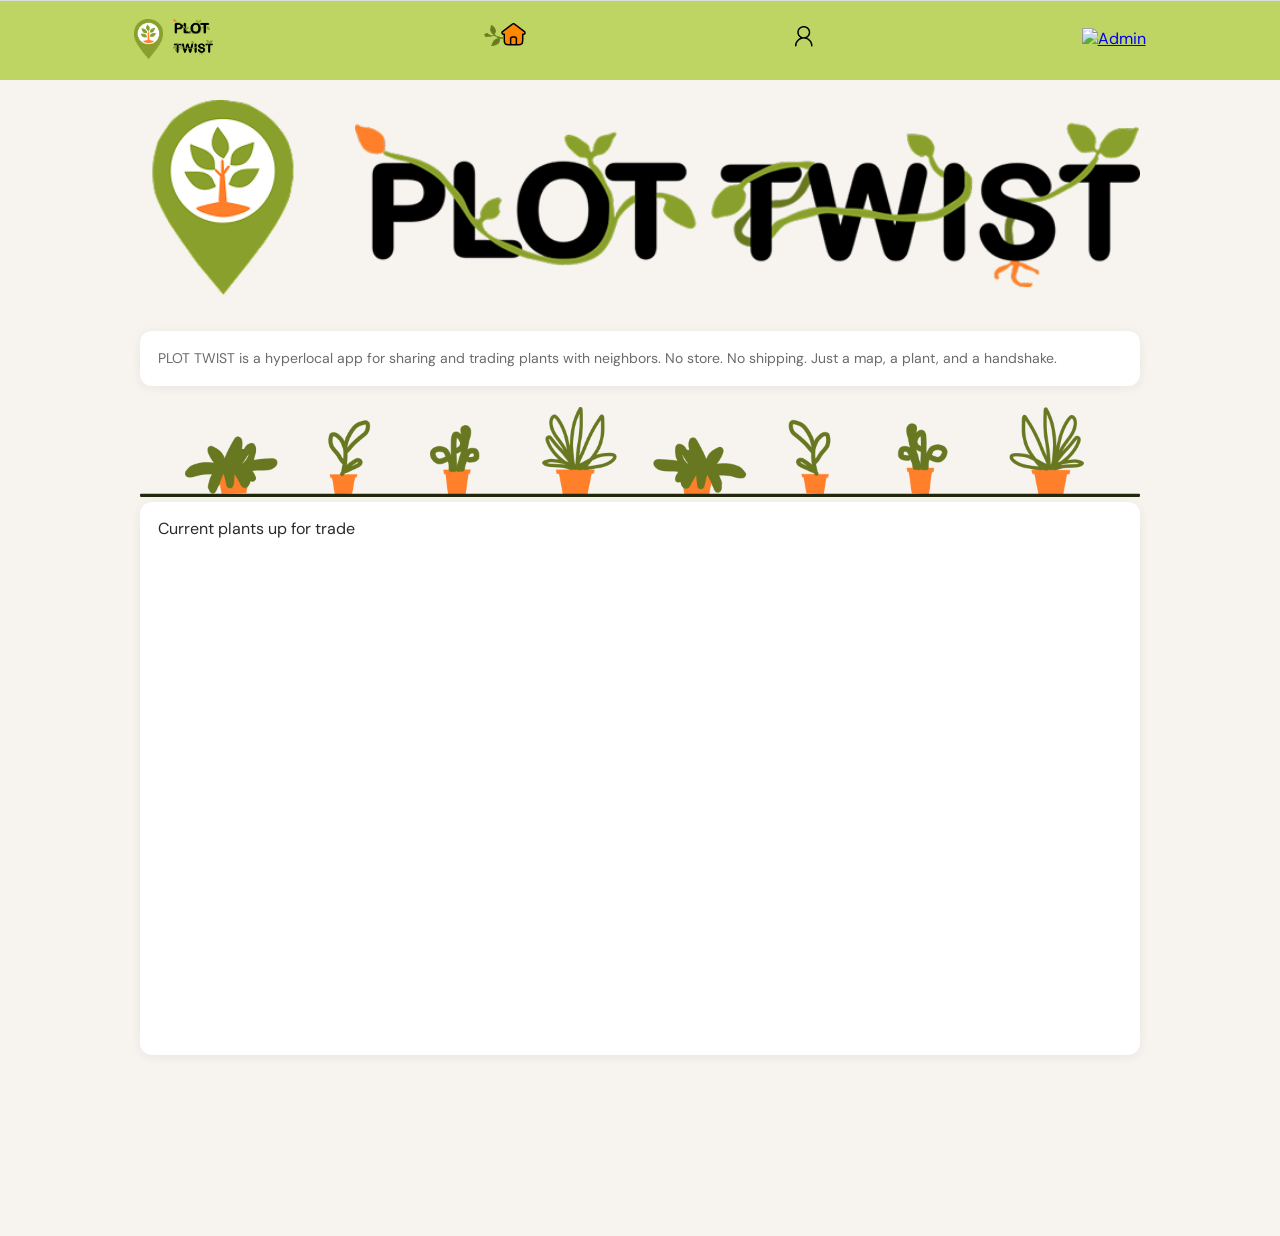
==== commit b386606f: "Merge branch 'update/notifications' of https://github.com/ashytrashbean/webbshop-2026-fe into develo" ====
--- a/index.html
+++ b/index.html
@@ -4,15 +4,18 @@
   <meta charset="UTF-8">
   <meta name="viewport" content="width=device-width, initial-scale=1.0">
   <title>Plot Twist - Startpage</title>
-  <link rel="stylesheet" href="https://unpkg.com/leaflet/dist/leaflet.css" />
-  <script src="https://unpkg.com/leaflet/dist/leaflet.js"></script>
-  <script src="https://unpkg.com/leaflet-control-geocoder/dist/Control.Geocoder.js"></script>
-  <link rel="stylesheet" href="https://unpkg.com/leaflet-control-geocoder/dist/Control.Geocoder.css" />
+    <link rel="stylesheet" href="https://unpkg.com/leaflet/dist/leaflet.css" />
+    <script src="https://unpkg.com/leaflet/dist/leaflet.js"></script>
+    <script src="https://unpkg.com/leaflet-control-geocoder/dist/Control.Geocoder.js"></script>
+    <link rel="stylesheet" href="https://unpkg.com/leaflet-control-geocoder/dist/Control.Geocoder.css" />
+    <link rel="stylesheet" href="https://unpkg.com/leaflet.markercluster/dist/MarkerCluster.css" />
+    <link rel="stylesheet" href="https://unpkg.com/leaflet.markercluster/dist/MarkerCluster.Default.css" />
+    <script src="https://unpkg.com/leaflet.markercluster/dist/leaflet.markercluster.js"></script>
 
   <link href="https://fonts.googleapis.com/css2?family=Playfair+Display:wght@600;700&family=DM+Sans:wght@300;400;500&display=swap" rel="stylesheet">
   <link rel="stylesheet" href="style.css">
   <script type="module" src="map.js"></script>
-  <script type="module" src="startpage.js"></script>
+  <!-- <script type="module" src="startpage.js"></script> -->
 
 </head>
 <body>
@@ -22,18 +25,18 @@
       <img src="images/plot-twist-side-logo.png" alt="Logo" class="logo" width="100%">
   </div>
 
-  <br>
+    <br>
 
   <!-- TAGLINE -->
   <div class="tagline-card">
     <p>PLOT TWIST is a hyperlocal app for sharing and trading plants with neighbors. No store. No shipping. Just a map, a plant, and a handshake.</p>
   </div>
 
-  <br>
+    <br>
 
-  <!-- HERO IMAGE -->
-  <div class=""></div>
-  <img src="/images/parts_ divider_copy_3.png" class="divider" alt="">
+    <!-- HERO IMAGE -->
+    <div class=""></div>
+    <img src="/images/parts_ divider_copy_3.png" class="divider" alt="">
 
   <!-- MAP SECTION -->
   <div class="current-plants">Current plants up for trade
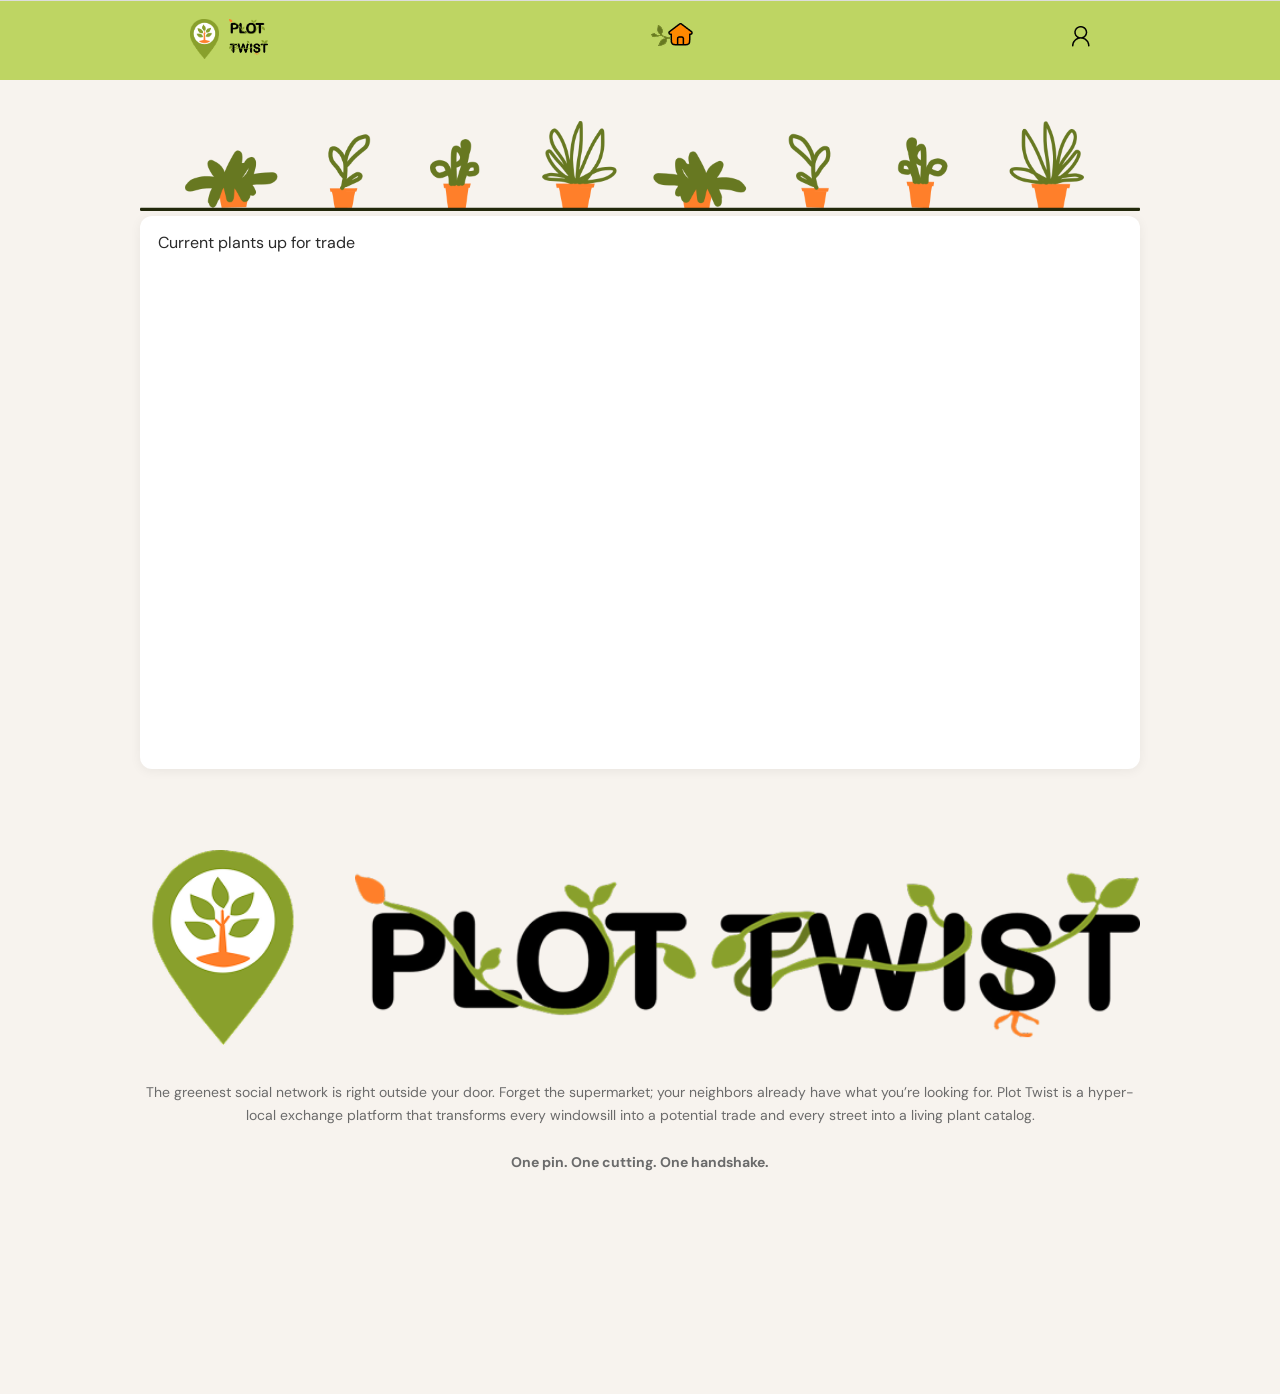
==== commit 9bd9eb8b: "Merge pull request #40 from Ebba-Ene/feature/trade-plants Feature/trade plants" ====
--- a/index.html
+++ b/index.html
@@ -1,9 +1,10 @@
 <!DOCTYPE html>
 <html lang="en">
   <head>
-  <meta charset="UTF-8">
-  <meta name="viewport" content="width=device-width, initial-scale=1.0">
-  <title>Plot Twist - Startpage</title>
+    <meta charset="UTF-8">
+    <meta name="viewport" content="width=device-width, initial-scale=1.0">
+    <title>Plot Twist - Startpage</title>
+
     <link rel="stylesheet" href="https://unpkg.com/leaflet/dist/leaflet.css" />
     <script src="https://unpkg.com/leaflet/dist/leaflet.js"></script>
     <script src="https://unpkg.com/leaflet-control-geocoder/dist/Control.Geocoder.js"></script>
@@ -12,25 +13,27 @@
     <link rel="stylesheet" href="https://unpkg.com/leaflet.markercluster/dist/MarkerCluster.Default.css" />
     <script src="https://unpkg.com/leaflet.markercluster/dist/leaflet.markercluster.js"></script>
 
-  <link href="https://fonts.googleapis.com/css2?family=Playfair+Display:wght@600;700&family=DM+Sans:wght@300;400;500&display=swap" rel="stylesheet">
-  <link rel="stylesheet" href="style.css">
-  <script type="module" src="map.js"></script>
-  <!-- <script type="module" src="startpage.js"></script> -->
+    <link rel="stylesheet" href="https://cdn.jsdelivr.net/npm/toastify-js/src/toastify.min.css">
+    <script src="https://cdn.jsdelivr.net/npm/toastify-js"></script>
 
-</head>
-<body>
+    <link href="https://fonts.googleapis.com/css2?family=Playfair+Display:wght@600;700&family=DM+Sans:wght@300;400;500&display=swap" rel="stylesheet">
+    <link rel="stylesheet" href="style.css">
+  
+    <script type="module" src="map.js"></script>
+  </head>
+  <body>
 
   <!-- HERO BANNER -->
-  <div class="hero-banner">
+  <!-- <div class="hero-banner">
       <img src="images/plot-twist-side-logo.png" alt="Logo" class="logo" width="100%">
   </div>
 
-    <br>
+    <br> -->
 
   <!-- TAGLINE -->
-  <div class="tagline-card">
+  <!-- <div class="tagline-card">
     <p>PLOT TWIST is a hyperlocal app for sharing and trading plants with neighbors. No store. No shipping. Just a map, a plant, and a handshake.</p>
-  </div>
+  </div> -->
 
     <br>
 
@@ -95,28 +98,25 @@
         </a>
     </div>
 
-    <div class="admin">
+    <!-- <div class="admin">
         <a href="adminLogin.html" class="icon-wrapper">
             <img src="./images/icons/admin.png" alt="Admin">
             <span class="tooltip">Admin</span>
         </a>
-    </div>
+    </div> -->
 
 </nav>
-
-    <!-- PLANT MODAL — MORE INFO -->
-  <div id="plant-modal" class="modal hidden">
-    <div class="modal-content">
-      <button id="close-modal">X</button>
-
-      <img id="modal-image" src="">
-      <h2 id="modal-name"></h2>
-      <p id="modal-owner"></p>
-      <p id="modal-water"></p>
-
-      <button id="trade-btn">Send trade request</button>
-    </div>
+    <!-- HERO BANNER -->
+  <div class="hero-banner">
+      <img src="images/plot-twist-side-logo.png" alt="Logo" class="logo" width="100%">
   </div>
 
+  <br>
+
+  <!-- TAGLINE -->
+  <div class="tagline-card">
+    <p>The greenest social network is right outside your door. Forget the supermarket; your neighbors already have what you’re looking for. Plot Twist is a hyper-local exchange platform that transforms every windowsill into a potential trade and every street into a living plant catalog.
+    <br><br><strong>One pin. One cutting. One handshake.</strong></p>
+  </div>
 </body>
 </html>
--- a/style.css
+++ b/style.css
@@ -32,17 +32,19 @@
 }
 
 /* ── TAGLINE CARD ── */
-.tagline-card {
+/* .tagline-card {
   background: var(--white);
   border-radius: var(--radius);
   padding: 16px 18px;
   box-shadow: 0 2px 12px rgba(0, 0, 0, .06);
-}
+} */
 
 .tagline-card p {
   font-size: 14px;
   line-height: 1.65;
   color: var(--text-muted);
+  text-align: center;
+  margin-bottom: 120px;
 }
 
 .current-plants {
@@ -76,7 +78,7 @@
   display: flex;
   flex-direction: column;
   justify-content: center;
-  align-items: center;
+  /* align-items: center; */
   margin-bottom: 60px;
   flex-wrap: wrap;
   display: grid;
@@ -123,7 +125,7 @@
 }
 
 .hidden {
-  display: none;
+  display: none !important;
 }
 
 .modal-content {
@@ -210,7 +212,7 @@
   margin-bottom: -40px;
 }
 
-.profile-buttons button {
+.profile-buttons p {
   width: 100%;
   padding: 16px;
   font-size: 14px;
@@ -219,6 +221,7 @@
   background: #6a6565;
   color: white;
   flex: 1;
+  text-align: center;
 }
 
 .extra {
@@ -386,9 +389,46 @@
   padding: 12px;
   display: flex;
   flex-direction: column;
-  gap: 16px;
+  gap: 10px;
   align-items: center;
   margin-top: 16px;
+}
+
+.notification-big-card.incoming {
+  border-left: 6px solid #949494;
+  background-color: #f6fff6;
+}
+
+.notification-big-card.outgoing {
+  border-left: 6px solid #949494;
+  background-color: #fffaf3;
+}
+
+.notification-big-card.status-approved {
+    background-color: #e8f5e9;
+    border: 2px solid #4caf50;
+}
+
+.notification-big-card.status-completed {
+  background-color: #eeeeee;
+  border: 2px solid #bdbdbd;
+  opacity: 0.7;
+}
+
+.trade-type {
+  font-size: 0.85rem;
+  font-weight: 600;
+  margin-bottom: 0.5rem;
+  text-transform: uppercase;
+  letter-spacing: 0.05em;
+}
+
+.notification-big-card.incoming .trade-type {
+  color: #2e7d32;
+}
+
+.notification-big-card.outgoing .trade-type {
+  color: #ef6c00;
 }
 
 /* TABLET (≥ 768px) */
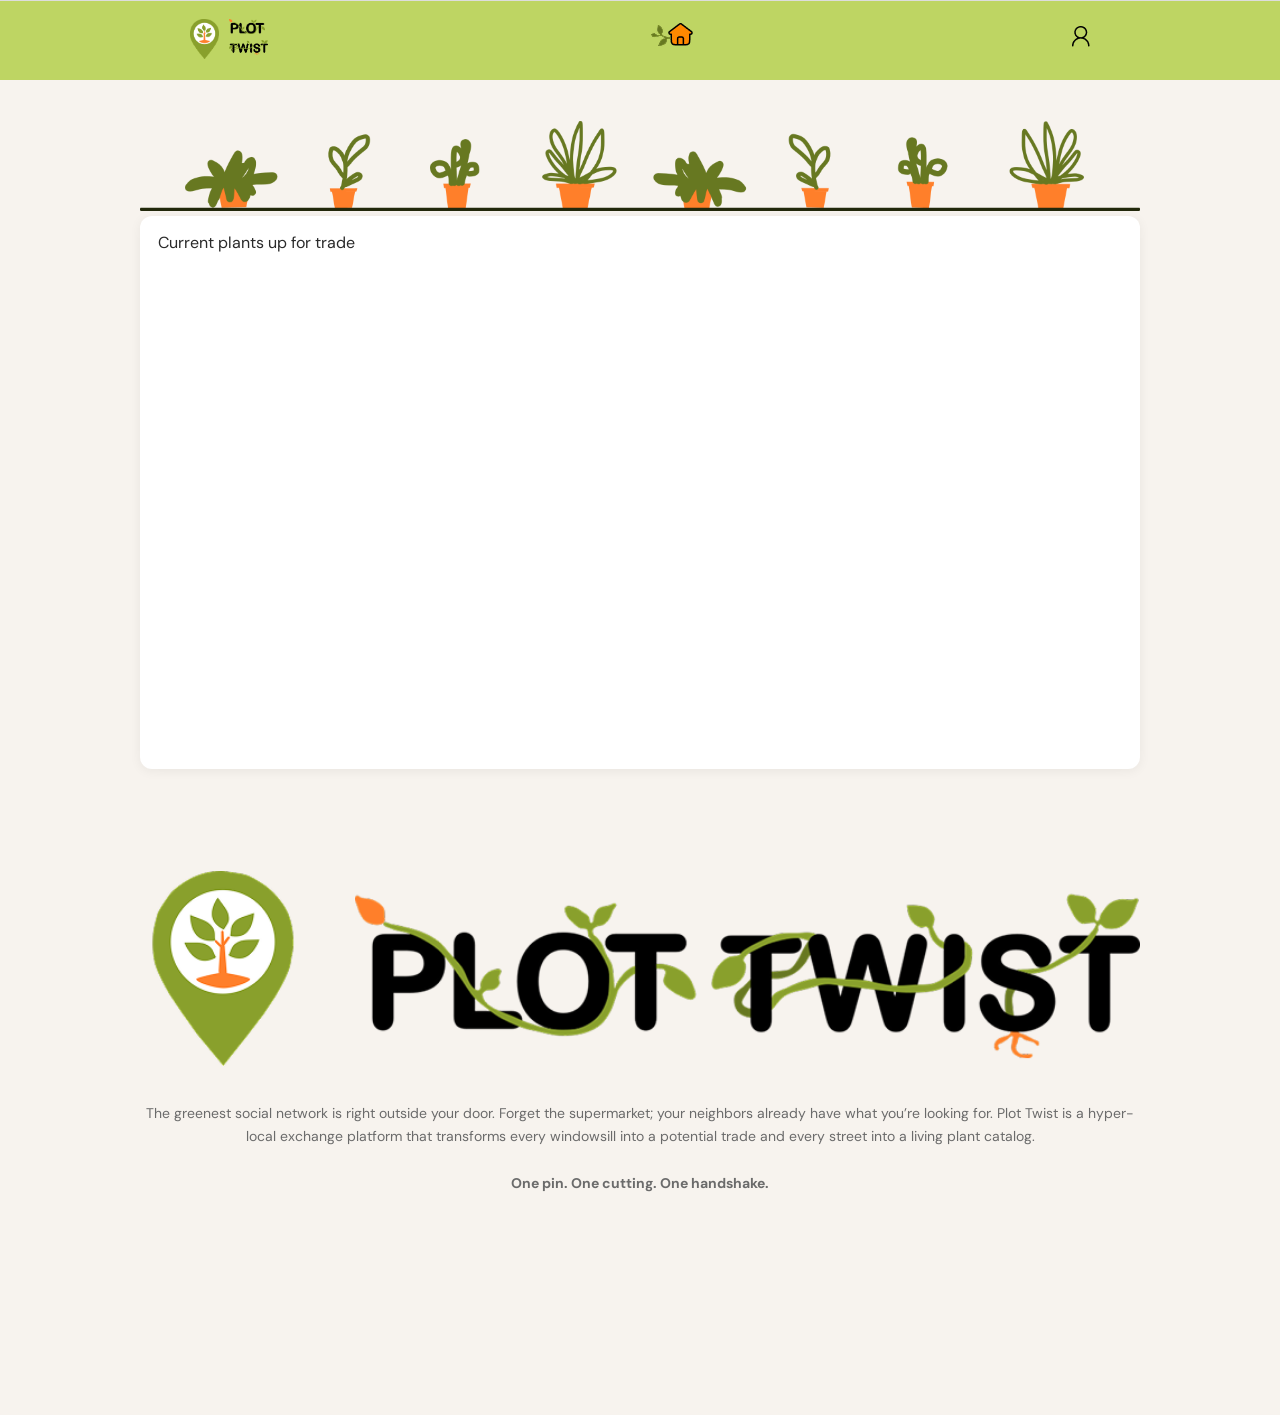
==== commit f2ac1d83: "Refactor HTML structure, enhance trade card status handling, and improve CSS styles for better UI co" ====
--- a/index.html
+++ b/index.html
@@ -46,6 +46,7 @@
     <div id="map"></div>
   </div>
 
+  <br>
 
   <!-- PLANT GRID -->
   <div id="plant-grid">
--- a/style.css
+++ b/style.css
@@ -110,6 +110,22 @@
   object-position: center;
 }
 
+.leaflet-popup-content {
+  display: flex;
+  flex-direction: column;
+  line-height: 0.8;
+}
+
+.leaflet-popup-content button {
+  margin-top: 0;
+}
+
+.leaflet-popup-content img {
+  height: 100px;
+  object-fit: cover;
+  object-position: center;
+}
+
 /* ── MODAL ── */
 .modal {
   position: fixed;
@@ -188,7 +204,13 @@
 }
 
 /* ── BUTTONS ── */
-.btn-login, .btn-signup, .btn-add {
+.btn-login, 
+.btn-signup, 
+.btn-add, 
+.more-info-btn,
+.accept-btn, 
+.reject-btn,
+.complete-btn {
   width: 100%;
   padding: 14px;
   background: #2e7d32;
@@ -200,8 +222,31 @@
   cursor: pointer;
 }
 
-.btn-login:hover, .btn-signup:hover, .btn-add:hover {
+.btn-login:hover, 
+.btn-signup:hover, 
+.btn-add:hover, 
+.more-info-btn:hover {
   background: #256428;
+}
+
+.reject-btn {
+  background: #b84444;
+}
+
+.reject-btn:hover {
+  background: #852525;
+}
+
+#close-modal {
+  width: fit-content;
+  position: relative;
+  right: -120px;
+  margin: 0 0 10px 0;
+  padding: 0;
+  color: #888;
+  border: none;
+  background: none;
+  cursor: pointer;
 }
 
 .profile-buttons { 
@@ -222,6 +267,10 @@
   color: white;
   flex: 1;
   text-align: center;
+}
+
+.leaflet-control-geocoder-icon:hover {
+  background-color: transparent;
 }
 
 .extra {
@@ -415,6 +464,12 @@
   opacity: 0.7;
 }
 
+.notification-actions {
+  display: flex;
+  gap: 12px;
+  width: 100%;
+}
+
 .trade-type {
   font-size: 0.85rem;
   font-weight: 600;
@@ -429,6 +484,46 @@
 
 .notification-big-card.outgoing .trade-type {
   color: #ef6c00;
+}
+
+/* — ADD PLANT — */
+#brightnessLevel,
+#lib-city,
+#lib {
+  width: 100%;
+  padding: 12px 14px;
+  font-size: 1rem;
+  font-family: inherit;
+  margin-bottom: 10px;
+
+  color: #2f2f2f;
+  background-color: #f1efeb;
+
+  border: 1px solid #dcdcdc;
+  border-radius: 10px;
+
+  outline: none;
+  cursor: pointer;
+
+  appearance: none;
+  -webkit-appearance: none;
+  -moz-appearance: none;
+}
+
+#brightnessLevel:hover,
+#lib-city:hover,
+#lib:hover {
+  background-color: #E8E7E3;
+}
+
+#brightnessLevel,
+#lib-city,
+#lib {
+  background-image: url("data:image/svg+xml;utf8,<svg xmlns='http://www.w3.org/2000/svg' width='16' height='16' viewBox='0 0 20 20'><path d='M5 7l5 5 5-5' stroke='%23666' stroke-width='1.5' fill='none' stroke-linecap='round'/></svg>");
+  background-repeat: no-repeat;
+  background-position: right 12px center;
+  background-size: 14px;
+  padding-right: 32px;
 }
 
 /* TABLET (≥ 768px) */
